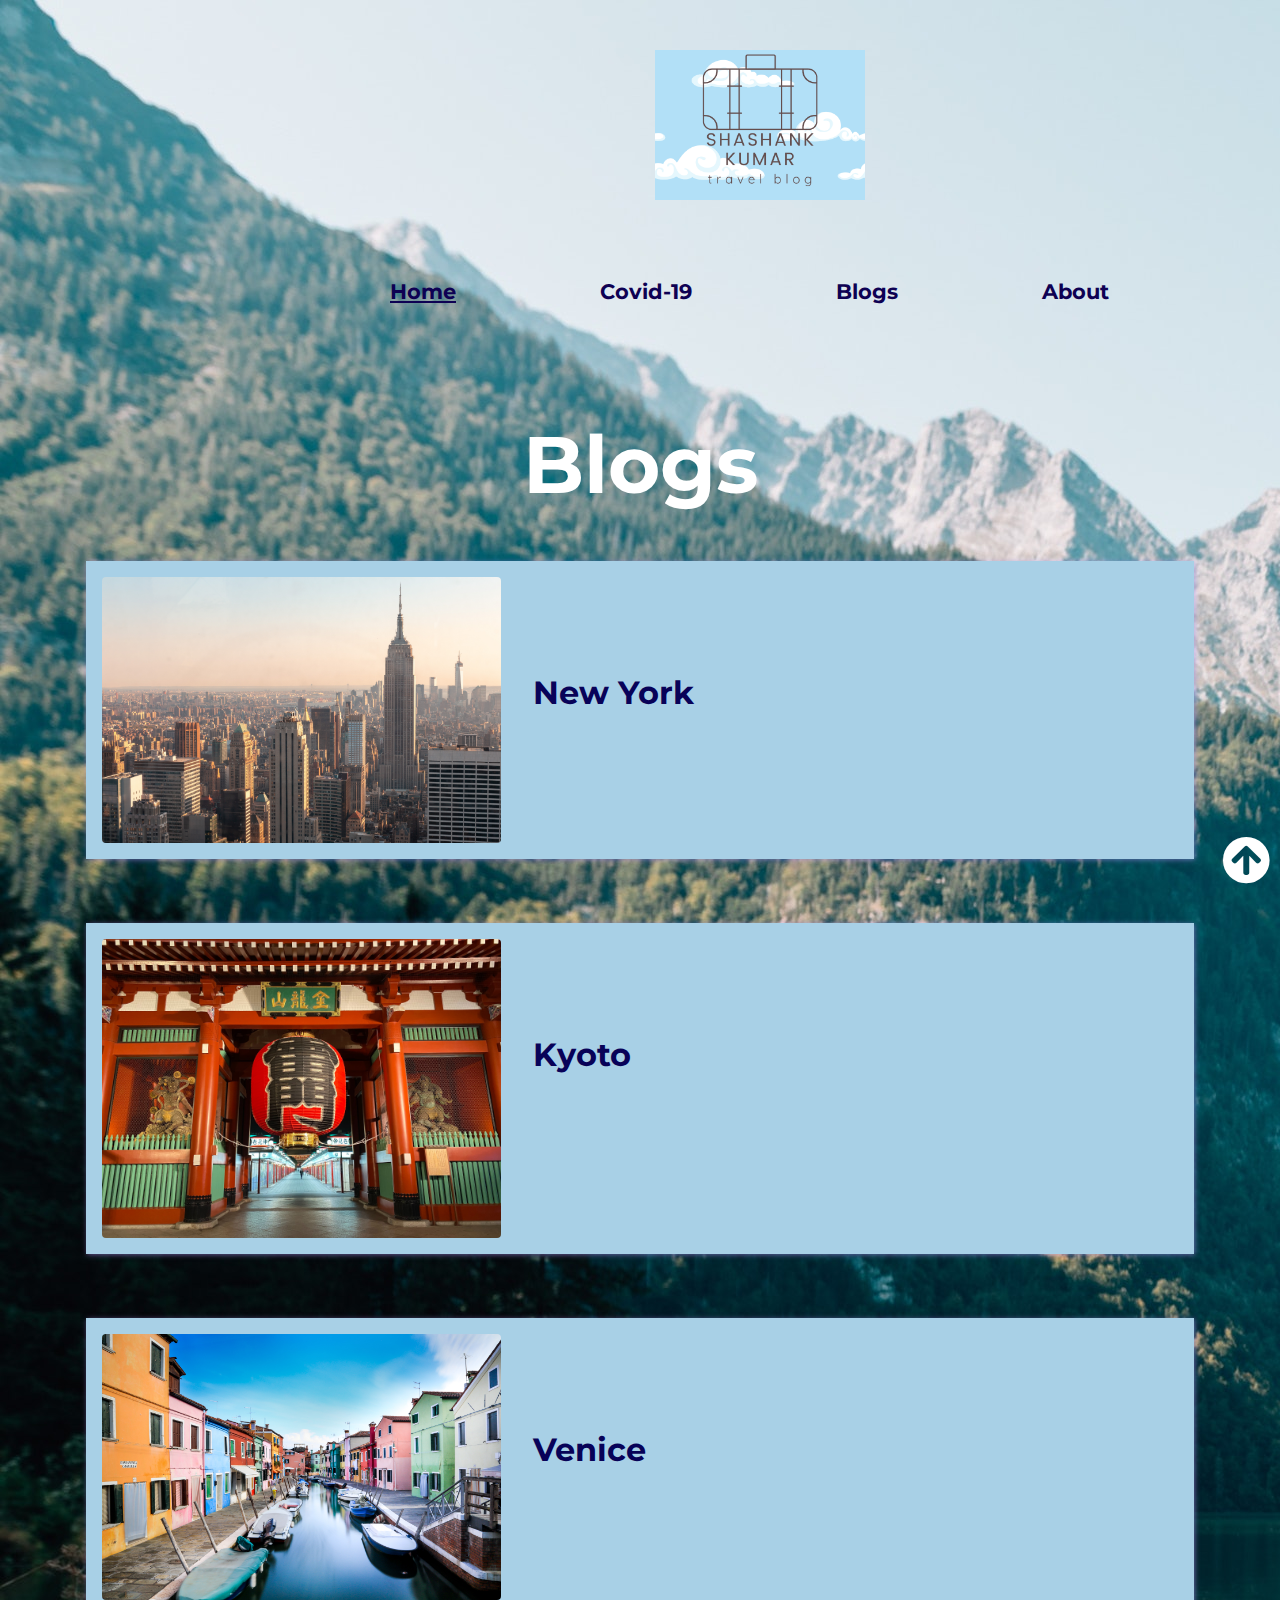
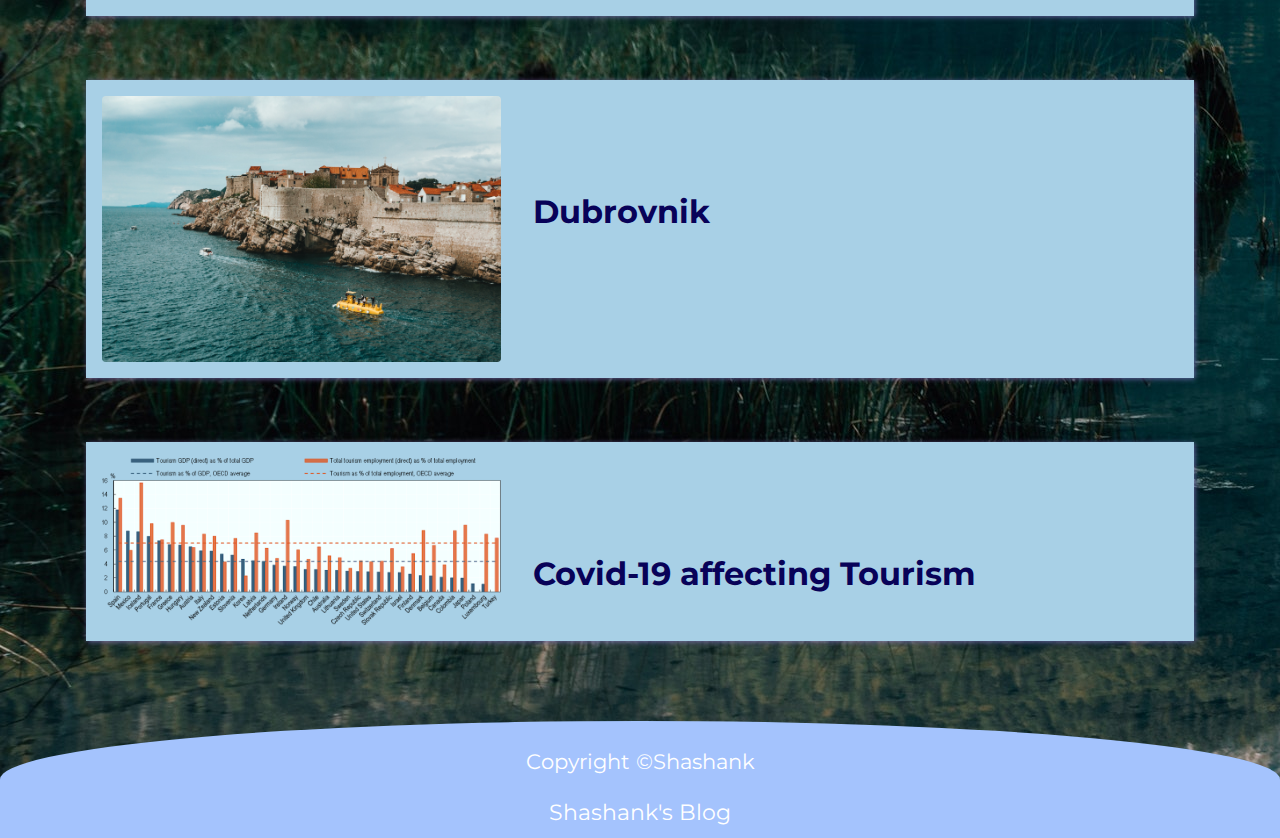
==== index.html @ 80b91739 "The Intern Academy Task 1" ====
<!DOCTYPE html>
<html lang="en">
  <head>
    <meta charset="UTF-8" />
    <meta http-equiv="X-UA-Compatible" content="IE=edge" />
    <meta name="viewport" content="width=device-width, initial-scale=1.0" />
    <link rel="preconnect" href="https://fonts.googleapis.com" />
    <link rel="preconnect" href="https://fonts.gstatic.com" crossorigin />
    <link
      href="https://fonts.googleapis.com/css2?family=Montserrat:wght@500&display=swap"
      rel="stylesheet"
    />
    <link
      rel="stylesheet"
      href="https://cdnjs.cloudflare.com/ajax/libs/font-awesome/5.14.0/css/all.min.css"
    />
    <link rel="stylesheet" href="css/style.css" />
    <title>SHASHANK'S BLOG</title>
  </head>
  <body background="images/bckgrnd.jpg">
    
    <nav id="log">
    <div class="logo"><img src="images/shashank.png" alt="" /></div>
    </nav>
    <nav id="navbar">
      
      <div class="nav-links">
        <a href="index.html" id="home" class="nav-link active">Home</a>
        
        <a href="covid19.html" class="nav-link">Covid-19</a>
        <a href="travelblogs.html" class="nav-link">Blogs</a>
        <a href="about.html" class="nav-link">About</a>
      </div>
    </nav>
    <div id="main">
      <div class="crousel">
        <img src="images/tent.jpg" />
        <img src="images/travel.jpg" />
        <img src="images/GG.jpg" />
        <img src="images/efw.jpg" />
      </div>
    </div>
    <div class="container">
      <div class="title-wrapper">
        <h2 class="title">Blogs</h2>
      </div>
      <div class="blog">
        <a href="blog1.html" class="blog1">
          <img src="images/Newyork.jpg" alt="" />
          <h2 class="blog-heading">New York</h2>
        </a>
        <a href="blog2.html" class="blog2">
          <img src="images/Kyoto.jpg" alt="" />
          <h2 class="blog-heading">Kyoto</h2>
        </a>
        <a href="blog3.html" class="blog3">
          <img src="images/Venice.jpg" alt="" />
          <h2 class="blog-heading">Venice</h2>
        </a>
        <a href="blog4.html" class="blog4">
          <img src="images/Dubrovnik.jpg" alt="" />
          <h2 class="blog-heading">Dubrovnik</h2>
        </a>
      
      <a href="blog5.html" class="blog5">
        <img src="images/image3.png" alt="" />
        <h2 class="blog-heading">Covid-19 affecting Tourism</h2>
      </a>
      </div>
    </div>
    <footer>
      <ul>
        <li>Copyright &copy;Shashank</li>
      </ul>
      <ul>
        <li>Shashank's Blog</li>
      </ul>
    </footer>
    <a href="#home" id="top"><i class="fas fa-arrow-circle-up"></i></a>
    <script src="js/app.js"></script>
  </body>
</html>
---- css/style.css ----
@import url("https://fonts.googleapis.com/css2?family=Montserrat:wght@500&display=swap");

div {
  background-image: url('bckgrnd.jpg');
}
:root {
  --nav-bg: #eceaea;
  --dark: rgb(12, 3, 1);
}

* {
  margin: 0;
  padding: 0;
  box-sizing: border-box;
}
body {
  background-color: #815454;
}

/* Navbar */ 
#navbar {
  display: flex;
  /* background-color: var(--nav-bg); */
  align-items: center;
  justify-content: space-between;
  margin-top: 10px;
  margin-bottom: 2rem;
}

.nav-links {
  
  margin-right: 30px;
  margin-top: 65px;
  margin-left: 380px;
}
.nav-link {
  color: #0e0153;
  text-decoration: gold;
  font-family: "Montserrat", sans-serif;
  font-size: 1.3rem;
  padding: 2px 10px;
  margin-right: 120px;
  border-radius: 100px;
  font-weight: bolder;
}
.nav-link[href="music.html"] {
  color: #0e0153;
}

.nav-link:hover {
  background-color: #cf47f8;
}
.logo img {
  height: 150px;
   width: 210px; 
  margin-left: 655px;
  margin-top: 50px
}
.crousel {
  display: flex;
  justify-content: center;
  /* margin-top: 50px; */
  position: relative;
}
.crousel img {
  width: 55%;
  height: 100%;
  /* border: 1px solid grey; */
  border-radius: 15px;
}
.title-wrapper {
  text-align: center;
  padding-top: 5rem;
  font-family: "Montserrat", sans-serif;
}
.title {
  font-size: 5rem;
  color: #ffffff;
  position: relative;
  display: inline-block;
  margin: auto;
  margin-bottom: 2rem;
  font-family: "Montserrat", sans-serif;
}
.title::before {
  content: " ";
  height: 3px;
  background: var(--dark);
  width: 100%;
  left: 0;
  bottom: 0;
  font-family: "Montserrat", sans-serif;
  color: white;
}
.title::after {
  content: " ";
  height: 3px;
  background: var(--dark);
  width: 70%;
  left: 0;
  bottom: -10px;
  transform: translateX(20%);
  font-family: "Montserrat", sans-serif;
  color: black;
}
.blog {
  display: flex;
  flex-wrap: wrap;
  justify-content: space-around;
  padding: 0 70px;
  font-family: "Montserrat", sans-serif;
}

.blog a {
  width: 100%;
  background-color: #a8d0e6;
  margin: 1rem;
  margin-bottom: 3rem;
  box-shadow: 1px 1px 5px #a58ceb92;
  display: flex;
  align-items: flex-start;
  color: #080258;
  text-decoration: none;
  font-family: "Montserrat", sans-serif;
}

.blog a img {
  width: 36%;
  /* max-height: 300px; */
  margin: 1rem;
  border-radius: 4px;
}

.nav-bg {
  position: absolute;
  left: 0;
  top: 0;
  z-index: -1;
  opacity: 0.2;
  width: 100%;
}

footer {
  background: #a4c3fd;
  border-radius: 70% 70% 0 0;
  padding-top: 1rem;
  margin-top: 2rem;
  font-family: "Montserrat", sans-serif;
  color: white;
}
footer ul {
  display: flex;
  align-items: center;
  justify-content: center;
  list-style: none;
  font-family: "Montserrat", sans-serif;
}
footer li {
  margin: 12px 10px;
}
footer ul:first-child {
  font-size: 1.3rem;
}
footer ul:last-child {
  font-size: 1.4rem;
}

h2.blog-heading {
  font-size: 2rem;
  margin: 30px 0;
  padding: 1rem;
  margin-top: 6rem;
  font-family: "Montserrat", sans-serif;
}

#top {
  position: fixed;
  font-size: 3rem;
  bottom: 10px;
  right: 10px;
  font-family: "Montserrat", sans-serif;
  color: white;
}

.page-img img {
  width: 50%;
  height: 70%;
  margin-left: 380px;
}
.active {
  text-decoration: underline;
}

/* Contact us */
.contact {
  width: max-content;
  margin: 3rem auto;
  padding: 1rem;
  background-color: #190052;
  border-radius: 15px;
  font-family: "Montserrat", sans-serif;
}
.contact label,
.contact input,
.contact textarea {
  display: block;
  width: 35vw;
  font-size: 1.3rem;
  margin-top: 1rem;
  outline: none;
  font-family: "Montserrat", sans-serif;
  color: white;
}
.contact input {
  border: none;
  border-bottom: 1px solid black;
  font-family: "Montserrat", sans-serif;
}
.contact textarea {
  resize: none;
  margin: 1rem 0;
  height: 130px;
  padding: 4px;
  border-radius: 4px;
  font-family: "Montserrat", sans-serif;
  color: black;
}
.contact .btn-wrapper {
  text-align: center;
}
.contact button {
  font-size: 1.1rem;
  background-color: #24305e;
  border: none;
  border-radius: 15px;
  padding: 5px 8px;
  color: white;
}
.about-main {
  margin: 0 70px 0 345px;
  width: 55%;
  height: 100%;
  font-family: "Montserrat", sans-serif;
}
.about-img {
  width: 100%;
  border-radius: 15px;
  box-shadow: 2px 2px 5px #b0b3b6;
  font-family: "Montserrat", sans-serif;
}
.about-heading {
  font-size: 3rem;
  margin: 40px 0;
  font-family: "Montserrat", sans-serif;
  color: white;
}

.about-txt {
  line-height: 2;
  font-size: 1.6rem;
  font-family: "Montserrat", sans-serif;
  color: white;
}
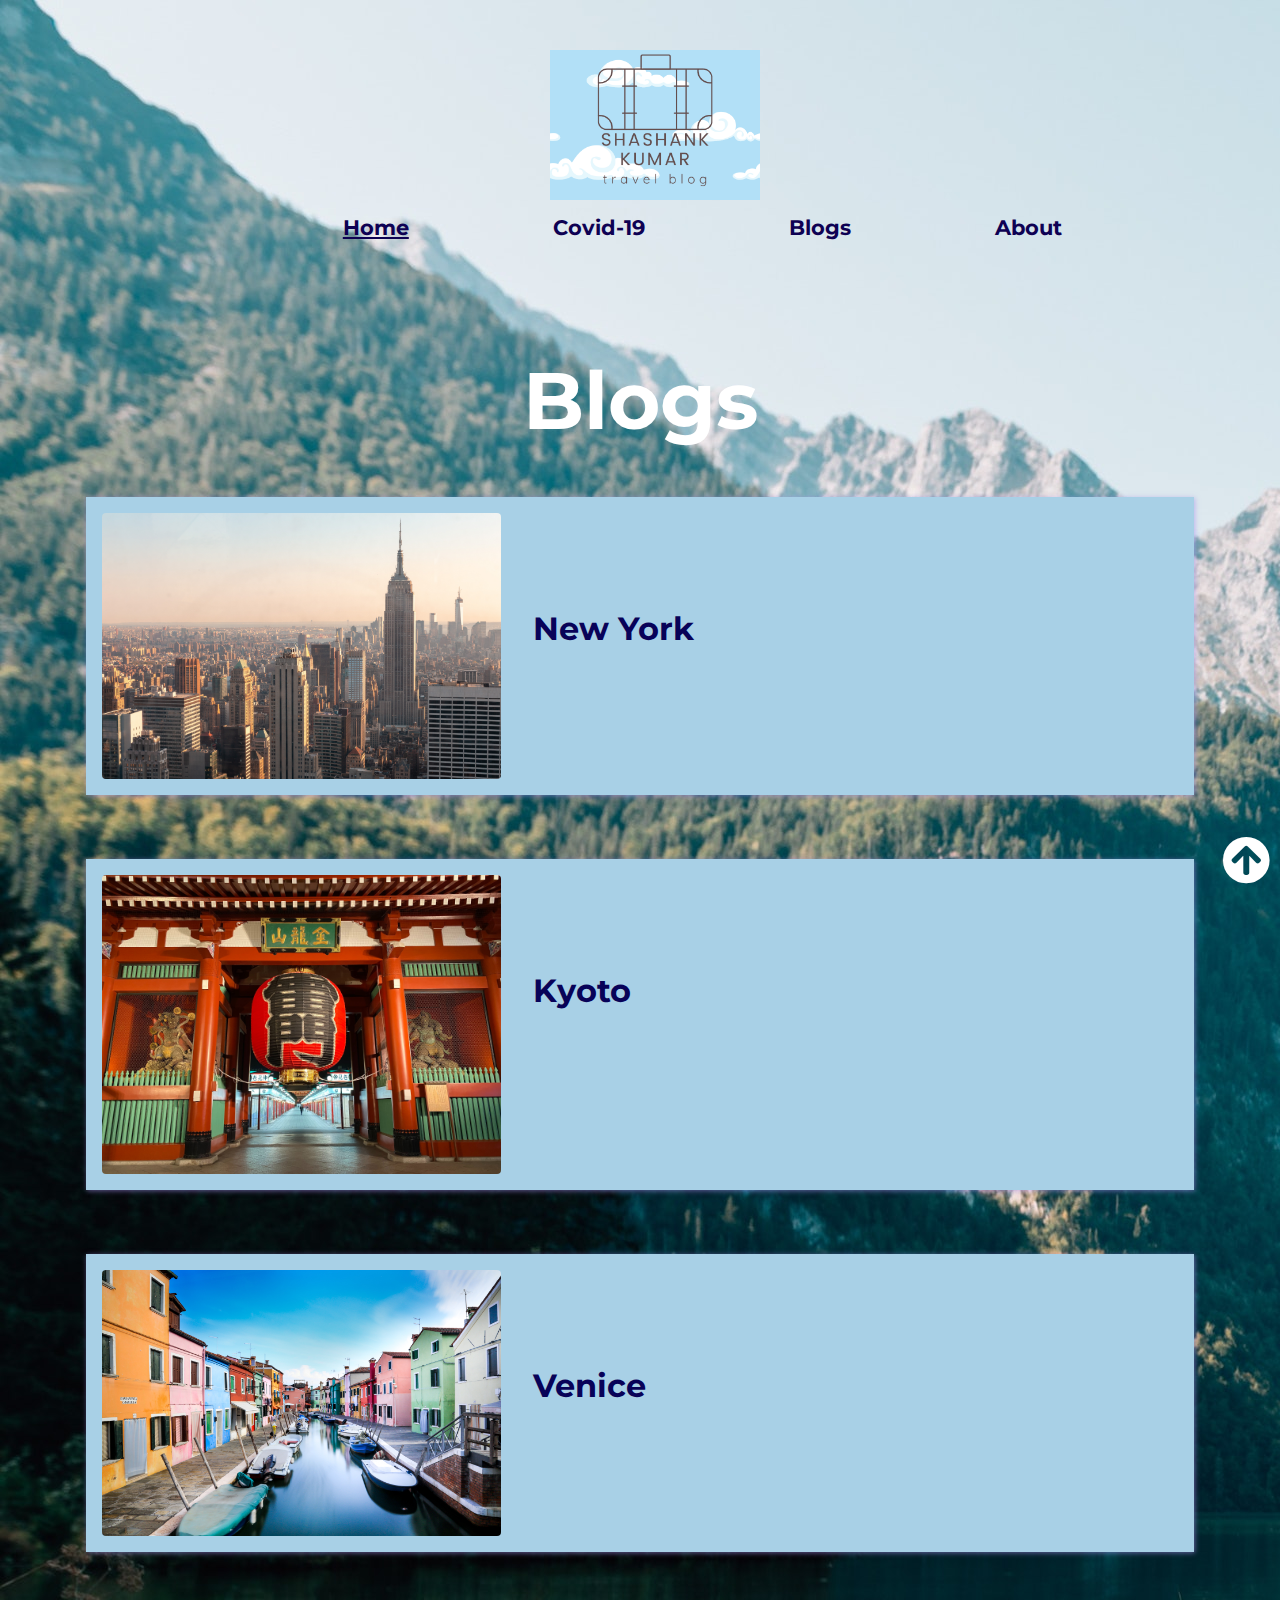
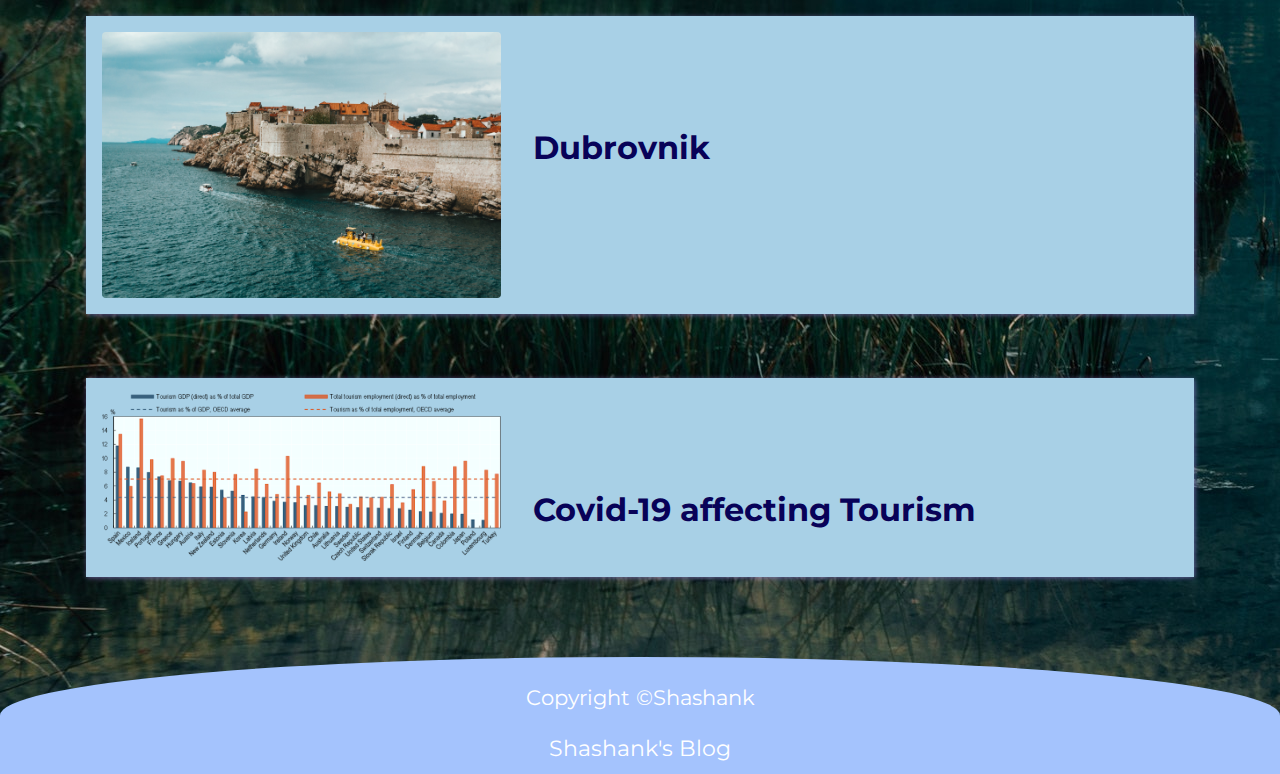
==== commit 29fe0471: "Update index.html" ====
--- a/index.html
+++ b/index.html
@@ -16,6 +16,16 @@
     />
     <link rel="stylesheet" href="css/style.css" />
     <title>SHASHANK'S BLOG</title>
+    <style type="text/css">
+  .mobileShow {display: none;}
+
+  /* Smartphone Portrait and Landscape */
+  @media only screen
+    and (min-device-width : 320px)
+    and (max-device-width : 480px){ 
+      .mobileShow {display: inline;}
+  }
+</style>
   </head>
   <body background="images/bckgrnd.jpg">
     
--- a/css/style.css
+++ b/css/style.css
@@ -1,5 +1,12 @@
 @import url("https://fonts.googleapis.com/css2?family=Montserrat:wght@500&display=swap");
-
+@viewport{
+     zoom : 1.0;
+     width: extend-to-zoom;
+}
+@-ms-viewport{
+     zoom : 1.0;
+     width: extend-to-zoom;
+}
 div {
   background-image: url('bckgrnd.jpg');
 }
@@ -26,12 +33,11 @@
   margin-top: 10px;
   margin-bottom: 2rem;
 }
-
 .nav-links {
   
   margin-right: 30px;
-  margin-top: 65px;
-  margin-left: 380px;
+  margin-top: 0.07%;
+  margin-left: 26%;
 }
 .nav-link {
   color: #0e0153;
@@ -53,7 +59,7 @@
 .logo img {
   height: 150px;
    width: 210px; 
-  margin-left: 655px;
+  margin-left: 43%;
   margin-top: 50px
 }
 .crousel {
